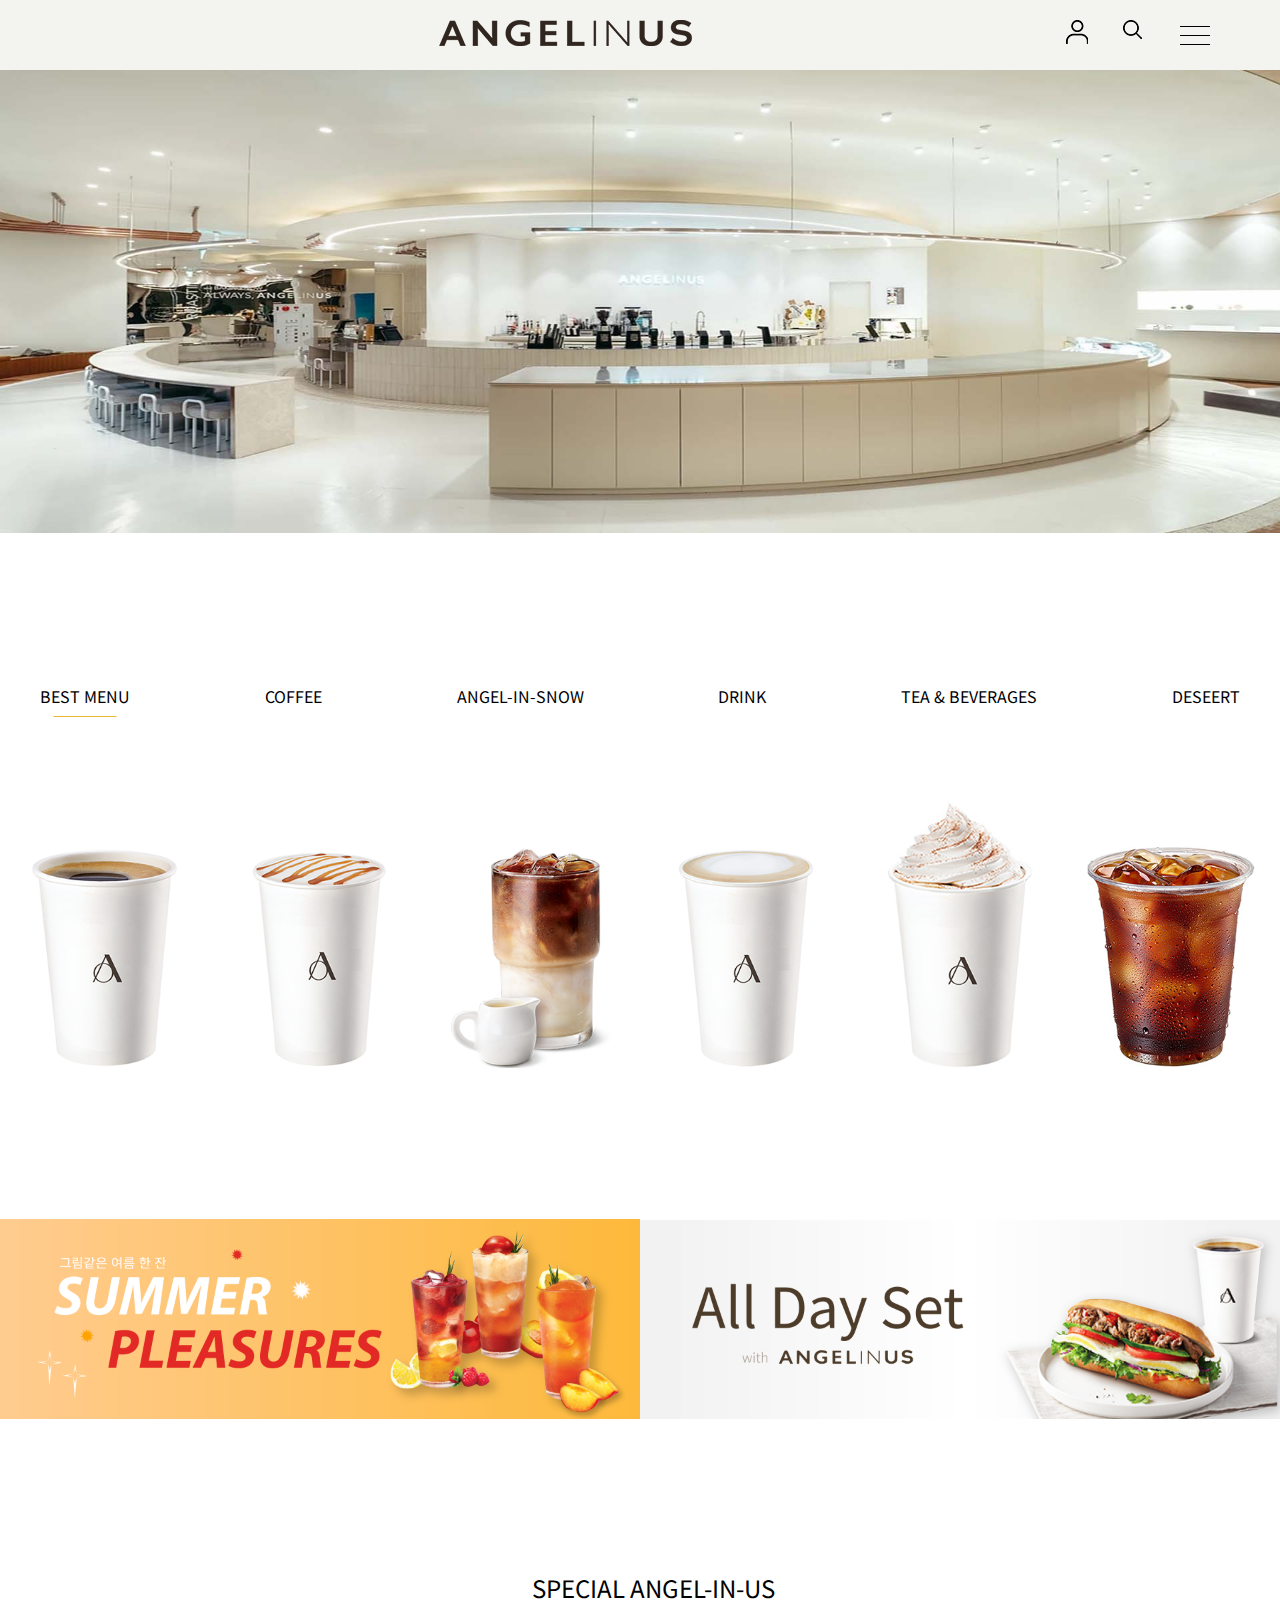
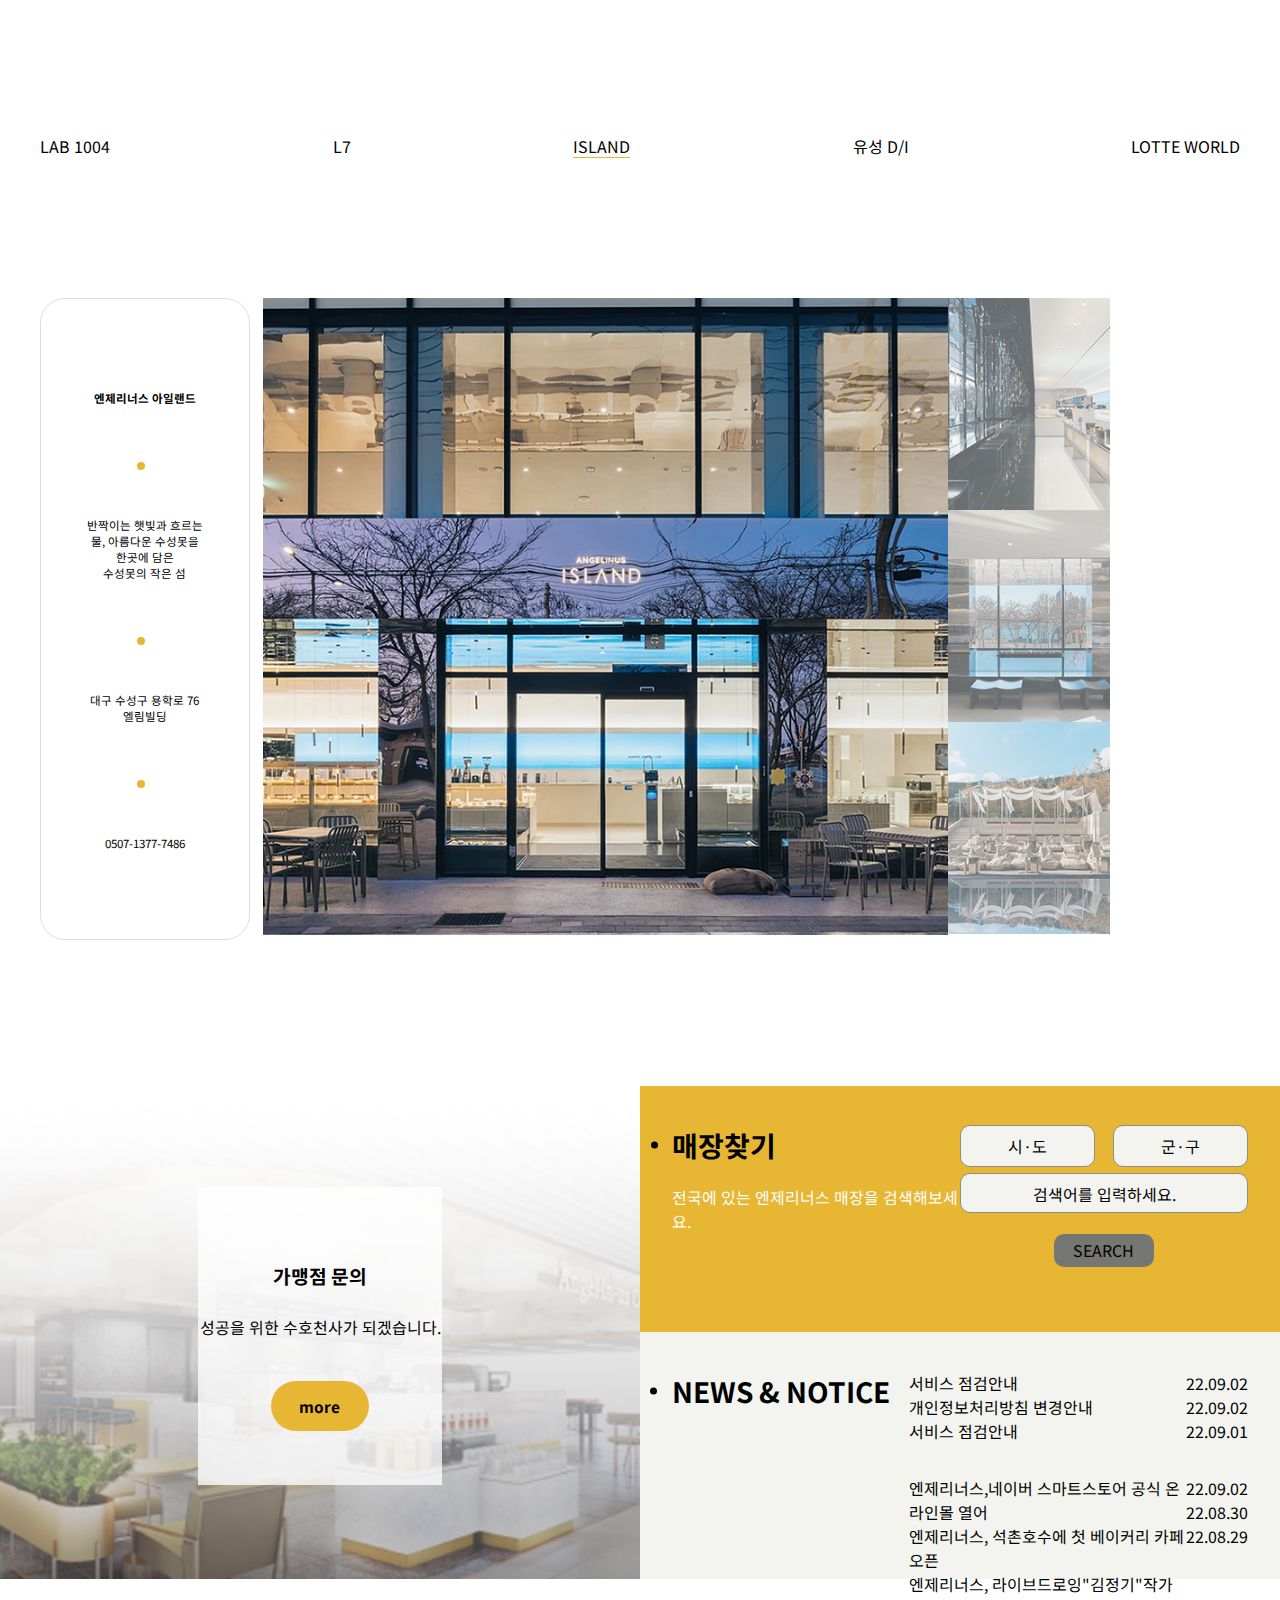
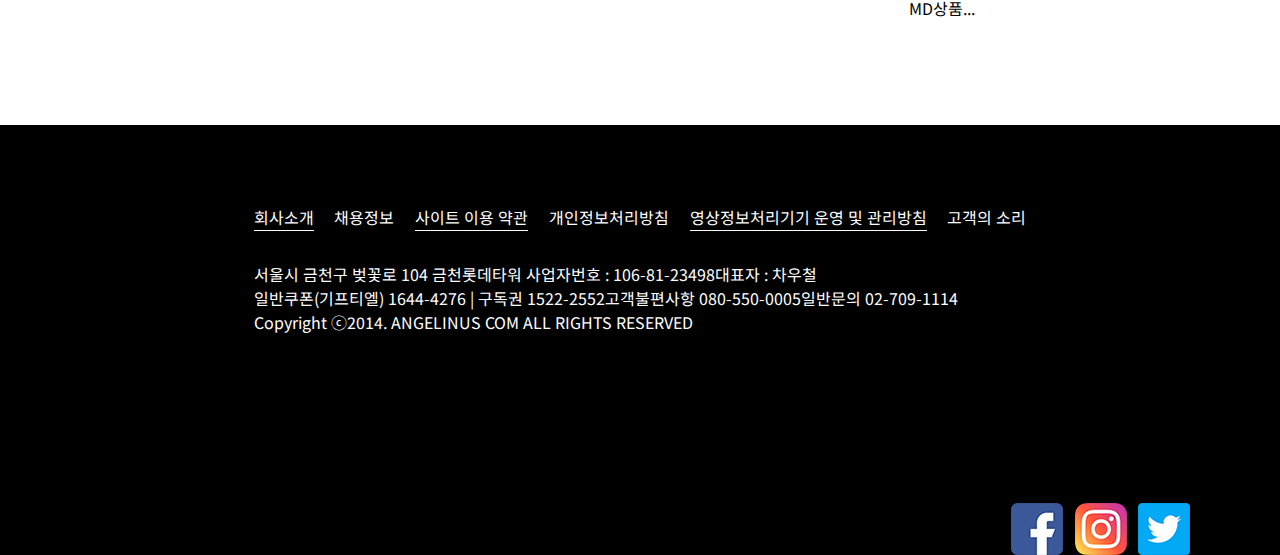
==== index3.html @ bb63b917 "Add files via upload" ====
<!DOCTYPE html>
<html lang="en">
<head>
    <meta charset="UTF-8">
    <meta http-equiv="X-UA-Compatible" content="IE=edge">
    <meta name="viewport" content="width=device-width, initial-scale=1.0">
    <title>Document</title>

    <link rel="stylesheet" href="css/all.css">
    <link rel="stylesheet" href="https://cdnjs.cloudflare.com/ajax/libs/font-awesome/6.1.2/css/all.min.css">
    <link rel="stylesheet" href="https://cdn.jsdelivr.net/npm/swiper@8/swiper-bundle.min.css"/>
    <link rel="stylesheet" href="css/index3.css">

    <script src="js/jquery-3.6.0.min.js"></script>
    <script src="https://cdn.jsdelivr.net/npm/swiper@8/swiper-bundle.min.js"></script>
    <script src="js/index3.js"></script>
</head>
<body>
    <div class="wrap">
        <div class="header">
            <div class="head swiper">
                <div class="swiper-wrapper">
                    <div class="header-item swiper-slide">
                        <img src="images/메인배너1.jpg" alt="banner">
                    </div>
                    <div class="header-item swiper-slide">
                        <img src="images/메인배너2.jpg" alt="banner">
                    </div>
                </div>
                <div class="banner-box box1">
                    <a href="#">Hong-Dae <p>L7</p></a>
                    <a href="#">따뜻한 커피 한잔과 함께 <p>든든한 식사까지</p> <p>드실수 있는 엔제리너스</p> <p>ANGELINUS DINNING CAFE</p></a>
                </div>
                <div class="banner-box box2">
                    <div class="box-wrap">
                        <a href="#">LOTTE WORLD<p>MALL</p></a>
                        <a href="#">일상 속 편안함과 새로움,<p>특별함이 공존하는 공간</p> <p>따뜻한 커피 한 잔과 갓 구운</p> <p>빵이 함께하는 이 곳</p></a>
                    </div>
                </div>
            </div>
            <div class="header-list">
                <div class="list-wrap">
                    <div class="etc">
                        <ul>
                            <li><img src="images/logo.png" alt="logo"></li>
                            <li><img src="images/icon-person.png" alt="icon"></li>
                            <li><img src="images/돋보기.png" alt="icon"></li>
                        </ul>
                        <div class="hamburger">
                            <div class="line"></div>
                            <div class="line"></div>
                            <div class="line"></div>
                        </div>
                        <!-- <img src="images/logo.png" alt="logo">
                        <a href="#"><img src="images/icon-person.png" alt="icon"></a>
                        <a href="#"><img src="images/돋보기.png" alt="icon"></a>
                        <a href="#">
                            <div class="hamburger">
                                <div class="line"></div>
                                <div class="line"></div>
                                <div class="line"></div>
                            </div>
                        </a> -->
                    </div>
                </div>
                <div class="side-nav">
                    <div class="close">
                        <img src="images/close.png" alt="close">
                    </div>
                    <div class="nav-wrap">
                        <div class="logo">
                            <img src="images/small logo.png" alt="smalllogo">
                        </div>
                        <ul>
                            <li><a href="#">LOTTE EATZ</a></li>
                            <li><a href="#">EVENT</a></li>
                            <li><a href="#">ABOUT US</a></li>
                            <li><a href="#">OUR COFFEE</a></li>
                            <li><a href="#">STORE</a></li>
                        </ul>
                    </div>
                </div>
            </div>
        </div>
        <div class="content">
            <div class="menu">
                <div class="menu-list">
                    <ul>
                        <li>BEST MENU</li>
                        <li>COFFEE</li>
                        <li>ANGEL-IN-SNOW</li>
                        <li>DRINK</li>
                        <li>TEA &amp; BEVERAGES</li>
                        <li>DESEERT</li>
                    </ul>
                </div>
                <div class="menu-pic">
                    <div class="pic swiper">
                        <div class="swiper-wrapper">
                            <div class="pic-item swiper-silde">
                                <img src="images/베스트메뉴1.png" alt="best">
                            </div>
                            <div class="pic-item swiper-silde">
                                <img src="images/베스트메뉴2.png" alt="best">
                            </div>
                            <div class="pic-item swiper-silde">
                                <img src="images/베스트메뉴3.png" alt="best">
                            </div>
                            <div class="pic-item swiper-silde">
                                <img src="images/베스트메뉴4.png" alt="best">
                            </div>
                            <div class="pic-item swiper-silde">
                                <img src="images/베스트메뉴5.png" alt="best">
                            </div>
                        </div>
                    </div>
                    <div class="pic swiper">
                        <div class="swiper-wrapper">
                            <div class="pic-item swiper-silde">
                                <img src="images/커피1.png" alt="best">
                                <ul>
                                    <li>피치클라우드플럼돔</li>
                                    <li>피치클라우드플럼돔</li>
                                    <li>피치클라우드플럼돔</li>
                                    <li>피치클라우드플럼돔</li>
                                    <li>피치클라우드플럼돔</li>
                                </ul>
                            </div>
                            <div class="pic-item swiper-silde">
                                <img src="images/커피2.png" alt="best">
                            </div>
                            <div class="pic-item swiper-silde">
                                <img src="images/커피3.png" alt="best">
                            </div>
                            <div class="pic-item swiper-silde">
                                <img src="images/커피4.png" alt="best">
                            </div>
                            <div class="pic-item swiper-silde">
                                <img src="images/커피5.png" alt="best">
                            </div>
                            <div class="pic-item swiper-silde">
                                <img src="images/커피6.png" alt="best">
                            </div>
                        </div>
                    </div>
                </div>
            </div>
            <div class="event">
                <div class="left">
                    <img src="images/banner1.png" alt="eventbanner">
                </div>
                <div class="right">
                    <img src="images/banner2.png" alt="eventbanner">
                </div>
            </div>
            <div class="special">
                <div class="special-wrap">
                    <div class="title">
                        <span>SPECIAL ANGEL-IN-US</span>
                        <ul>
                            <li>LAB 1004</li>
                            <li>L7</li>
                            <li>ISLAND</li>
                            <li>유성 D/I</li>
                            <li>LOTTE WORLD</li>
                        </ul>
                    </div>
                    <div class="box">
                        <div class="lab1004">
                            <div class="txt_box">
                                <ul>
                                    <li>엔제리너스 LAB1004</li>
                                    <li>
                                        세상에서 하나뿐인<p></p>
                                        나만의 로스팅 가능<p></p>
                                        LAB1004 커피연구소<p></p>
                                        ALWAYS ROSTERY CAFE
                                    </li>
                                    <li>
                                        서울 금천구 벚꽃로 104 <p></p>
                                        금천롯데타워
                                    </li>
                                    <li>02-809-4043</li>
                                </ul>
                            </div>
                            <ul>
                                <li><img src="images/lab1004(1).png" alt="lab1004"></li>
                            </ul>
                            <ul>
                                <li><img src="images/lab1004(2).png" alt="lab1004"></li>
                                <li><img src="images/lab1004(3).png" alt="lab1004"></li>
                                <li><img src="images/lab1004(4).png" alt="lab1004"></li>
                            </ul>
                        </div>
                        <div class="l7">
                            <div class="txt_box">
                                <ul>
                                    <li>엔제리너스 L7</li>
                                    <li>
                                        따뜻한 커피 한잔과 함께<p></p>
                                        든든한 식사까지<p></p>
                                        드실수 있는 엔제리너스<p></p>
                                        ANGELINUS DINING CAFE
                                    </li>
                                    <li>
                                        서울 마포구 양화로 141 1
                                    </li>
                                    <li>02-326-0793</li>
                                </ul>
                            </div>
                            <ul>
                                <li><img src="images/L7(1).png" alt="lab1004"></li>
                            </ul>
                            <ul>
                                <li><img src="images/l7(2).png" alt="lab1004"></li>
                                <li><img src="images/l7(3).png" alt="lab1004"></li>
                                <li><img src="images/l7(4).png" alt="lab1004"></li>
                            </ul>
                        </div>
                        <div class="island">
                            <div class="txt_box">
                                <ul>
                                    <li>엔제리너스 아일랜드</li>
                                    <li>
                                        반짝이는 햇빛과 흐르는 <p></p>
                                        물, 아름다운 수성못을<p></p>
                                        한곳에 담은<p></p>
                                        수성못의 작은 섬
                                    </li>
                                    <li>
                                        대구 수성구 용학로 76 <p></p>
                                        엘림빌딩
                                    </li>
                                    <li>0507-1377-7486</li>
                                </ul>
                            </div>
                            <ul>
                                <li><img src="images/island(1).png" alt="island"></li>
                            </ul>
                            <ul>
                                <li><img src="images/island(2).png" alt="island"></li>
                                <li><img src="images/island(3).png" alt="island"></li>
                                <li><img src="images/island(4).png" alt="island"></li>
                            </ul>
                        </div>
                        <div class="di">
                            <div class="txt_box">
                                <ul>
                                    <li>엔제리너스 유성 D/I</li>
                                    <li>
                                        도심 속 자연 정원과 베이커리<p></p>
                                        특화 컨셉의 새로운<p></p>
                                        어라운드네이처<p></p>
                                        시그니처 매장
                                    </li>
                                    <li>
                                        대전 유성구 한밭대로<p></p>
                                        492번길 15
                                    </li>
                                    <li>042-824-4038</li>
                                </ul>
                            </div>
                            <ul>
                                <li><img src="images/di(1).png" alt="di"></li>
                            </ul>
                            <ul>
                                <li><img src="images/di(2).png" alt="di"></li>
                                <li><img src="images/di(3).png" alt="di"></li>
                                <li><img src="images/di(4).png" alt="di"></li>
                            </ul>
                        </div>
                        <div class="lw">
                            <div class="txt_box">
                                <ul>
                                    <li>엔제리너스 롯데월드</li>
                                    <li>
                                        일상 속 편안함과 새로움, <p></p>
                                        특별함이 공존하는 공간<p></p>
                                        따뜻한 커피 한 잔과 갓 구운<p></p>
                                        빵이 함께하는 이 곳
                                    </li>
                                    <li>
                                        서울 송파구 올림픽로 300 <p></p>
                                        롯데월드몰
                                    </li>
                                    <li>02-3213-4765</li>
                                </ul>
                            </div>
                            <ul>
                                <li><img src="images/lotteworld(1).png" alt="lw"></li>
                            </ul>
                            <ul>
                                <li><img src="images/lotteworld(2).png" alt="lw"></li>
                                <li><img src="images/lotteworld(3).png" alt="lw"></li>
                                <li><img src="images/lotteworld(4).png" alt="lw"></li>
                            </ul>
                        </div>
                    </div>
                </div>
            </div>
            <div class="banner">
                <div class="banner-wrap left">
                    <div class="left-wrap">
                        <ul>
                            <li>가맹점 문의</li>
                            <li>성공을 위한 수호천사가 되겠습니다.</li>
                        </ul>
                        <div class="more">more</div>
                    </div>
                </div>
                <div class="banner-wrap right">
                    <div class="top">
                        <div class="top-wrap">
                            <div class="title">
                                <span>매장찾기</span>
                                <p>전국에 있는 엔제리너스 매장을 검색해보세요.</p>
                            </div>
                            <div class="searchbox">
                                <div class="search1">
                                    <div class="search1-1">시·도</div>
                                    <div class="search1-1">군·구</div>
                                </div>
                                <div class="search2">검색어를 입력하세요.</div>
                                <div class="search3">SEARCH</div>
                            </div>
                        </div>
                    </div>
                    <div class="bottom">
                        <div class="bottom-wrap">
                            <div class="title">
                                <span>NEWS &amp; NOTICE</span>
                            </div>
                            <div class="txt">
                                <div class="txt-area txt1">
                                    <ul>
                                        <li>서비스 점검안내</li>
                                        <li>개인정보처리방침 변경안내</li>
                                        <li>서비스 점검안내</li>
                                    </ul>
                                    <ul>
                                        <li>22.09.02</li>
                                        <li>22.09.02</li>
                                        <li>22.09.01</li>
                                    </ul>
                                </div>
                                <div class="txt-area txt2">
                                    <ul>
                                        <li>엔제리너스,네이버 스마트스토어 공식 온라인몰 열어</li>
                                        <li>엔제리너스, 석촌호수에 첫 베이커리 카페 오픈</li>
                                        <li>엔제리너스, 라이브드로잉"김정기"작가MD상품...</li>
                                    </ul>
                                    <ul>
                                        <li>22.09.02</li>
                                        <li>22.08.30</li>
                                        <li>22.08.29</li>
                                    </ul>
                                </div>
                            </div>
                        </div>
                    </div>
                </div>
            </div>
        </div>
        <div class="footer">
            <div class="footer-wrap">
                <ul>
                    <li>회사소개</li>
                    <li>채용정보</li>
                    <li>사이트 이용 약관</li>
                    <li>개인정보처리방침</li>
                    <li>영상정보처리기기 운영 및 관리방침</li>
                    <li>고객의 소리</li>
                </ul>
                <ul>
                    <li>서울시 금천구 벚꽃로 104 금천롯데타워 사업자번호 : 106-81-23498</li>
                    <li>대표자 : 차우철</li>
                </ul>
                <ul>
                    <li>일반쿠폰(기프티엘) 1644-4276 | 구독권 1522-2552</li>
                    <li>고객불편사항 080-550-0005</li>
                    <li>일반문의 02-709-1114</li>
                </ul>
                <ul>
                    <li>Copyright ⓒ2014. ANGELINUS COM ALL RIGHTS RESERVED</li>
                </ul>
            </div>
            <div class="icon">
                <img src="images/facebook.png" alt="icon">
                <img src="images/instagram.png" alt="icon">
                <img src="images/twitter.png" alt="icon">
            </div>
        </div>
    </div>
</body>
</html>
---- css/index3.css ----
@charset "utf-8";
@import url('https://fonts.googleapis.com/css2?family=Noto+Sans+KR:wght@100;300;400;700;900&display=swap');
*{margin: 0; padding: 0;}
ul{list-style: none;}
a{text-decoration: none; color: #000;}
body{font-family: 'Noto Sans KR', sans-serif;}
html, body{width: 100%; height: 100%;}

.wrap{
    width: 100%;
    height: 100%;
}

.header{
    width: 100%;
}
.header .swiper{
    width: 100%;
}
.header .swiper .swiper-wrapper{
    max-width: 1920px;
    /* overflow: hidden; */
}
.header .swiper .swiper-wrapper img{
    width: 100%;
}
.header .banner-box{
    position: absolute;
    top: 32%;
    /* left: 10%; */
    width: 16.5%;
    height: 40%;
    /* width: 320px; */
    /* height: 328px; */
    background-color: rgba(255, 255, 255, 0.56);
    display: none;
    z-index: 1;
}
.header .box1{
    left: 10%;
}
.header .box2{
    right: 10%;
}
.header .banner-box a:nth-child(1){
    display: inline-block;
    font-weight: bold;
    font-size: 23px;
    margin-top: 32px;
    margin-left: 45px;
}
.header .banner-box a:nth-child(2){
    display: inline-block;
    margin-top: 64px;
    margin-left: 45px;
    color: #626262;
    font-size: 13px;
    line-height: 23px;
    font-weight: bold;
    letter-spacing: 0.5px;
}
/* 스와이퍼 끝 */
/* 스와이퍼 끝 */
/* 스와이퍼 끝 */
.header .header-list{
    width: 100%;
    background-color: #f3f4ef;
    position: fixed;
    top: 0;
    z-index: 99;
}
.header .header-list .list-wrap{
    max-width: 1200px;
    height: 70px;
    margin: 0 auto;
    padding: 0 2%;
}
.header .header-list .etc{
    display: flex;
    height: 100%;
    align-items: center;
    /* justify-content: space-between; */
}
.header .header-list .etc ul{
    display: flex;
    flex-basis: 95%;
    justify-content: end;
}
.header .header-list .etc ul li:nth-child(1){
    flex-basis: 55%;
}
.header .header-list .etc ul li:not(:nth-child(1)){
    flex-basis: 5%;
}
.header .header-list .etc .line{
    width: 30px;
    height: 1px;
    background-color: #000;
}
.header .header-list .etc .line:nth-child(2){
    margin: 8px 0;
}
.header .header-list .etc .hamburger{
    flex-basis: 3%;
    cursor: pointer;
}
.header .header-list .side-nav{
    /* width: 393px; */
    /* height: 800px; */
    width: 22%;
    height: 100%;
    background-color: #f3f4ef;
    position: fixed;
    right: -100%;
    transition: 0.3s;
    z-index: 99;
    top: 0;
}
.header .header-list .side-nav.on{
    right: 0;
    transition: 0.3s;
}
.header .header-list .side-nav .close{
    cursor: pointer;
    padding: 5% 2% 0;
}
.header .header-list .side-nav .nav-wrap{
    width: 77%;
    margin: 0 auto;
    padding-top: 51px;
}
.header .header-list .side-nav .logo{
    text-align: center;
}
.header .header-list .side-nav ul{
    padding-top: 100px;
    font-weight: bold;
}
.header .header-list .side-nav ul li:not(:nth-child(5)){
    padding-bottom: 81px;
}
/* 헤더리스트 끝 */
/* 헤더리스트 끝 */
/* 헤더리스트 끝 */

.content{
    width: 100%;
}
.content .menu{
    width: 100%;
    padding: 146px 0;
}
.content .menu .menu-list{
    max-width: 1200px;
    margin: 0 auto;
    padding: 0 2%;
}
.content .menu ul{
    display: flex;
    justify-content: space-between;
}
.content .menu ul li{
    position: relative;
    cursor: pointer;
}
.content .menu ul li img{
    width: 100%;
}
.content .menu ul li.on::after{
    width: 70%;
}
.content .menu ul li::after{
    content: "";
    width: 0%;
    height: 1px;
    background-color: #e7b633;
    position: absolute;
    bottom: -9px;
    left: 50%;
    transform: translateX(-50%);
    transition: 0.5s;
}
.content .menu-pic{
    width: 100%;
    display: flex;
    overflow: hidden;
}
.content .pic{
    width: 100%;
    /* padding-bottom: 30px; */
    padding-top: 70px;
}
.content .pic:nth-child(1){
    display: none;
}
.content .pic:not(:nth-child(1)){
    /* display: none; */
}
.content .pic .swiper-wrapper{
    max-width: 1650px;
    margin: 0 auto;
    overflow: hidden;
}
.content .pic .swiper-wrapper .pic-item{
    width: 20%;
    position: relative;
}
.content .pic .swiper-wrapper .pic-item:hover ul{
    display: block;
}
.content .pic .swiper-wrapper .pic-item ul{
    position: absolute;
    /* top: 50%; */
    left: 50%;
    bottom: -10%;
    transform: translateX(-50%);
    /* display: block; */
    display: none;
}
/* .content .pic .swiper-wrapper .pic-item, */
.content .pic .swiper-wrapper .pic-item img{
    width: 100%;
}
/* 메뉴부분 수정해야함 */
/* 메뉴부분 수정해야함 */
/* 메뉴부분 수정해야함 */

.content .event{
    width: 100%;
    display: flex;
}
.content .event > div{
    flex-basis: 50%;
}
.content .event > div img{
    width: 100%;
}
/* 이벤트 배너 끝 */
/* 이벤트 배너 끝 */
/* 이벤트 배너 끝 */

.content .special{
    width: 100%;
    padding: 146px 0;
}
.content .special .special-wrap{
    max-width: 1200px;
    margin: 0 auto;
}
.content .special .title span{
    /* padding-left: 475px; */
    padding-left: 41%;
    margin: 0 auto;
    font-size: 24px;
}
.content .special .title ul{
    display: flex;
    /* width: 1200px; */
    justify-content: space-between;
    margin-top: 129px;
    margin-bottom: 140px;
}
.content .special .title ul li{
    position: relative;
    cursor: pointer;
    /* font-size: 1vw; */
}
.content .special .title ul li::after{
    content: "";
    position: absolute;
    width: 0%;
    height: 1px;
    background-color: #e7b633;
    bottom: 0;
    left: 0;
    transition: 0.3s;
}
.content .special .title ul li.on::after{
    width: 100%;
    transition: 0.3s;
}
.content .special .box{
    display: flex;
    width: 100%;
    overflow: hidden;
}
.content .special .box ul{
    width: 100%;
}
.content .special .box .lab1004,
.content .special .box .l7,
.content .special .box .island,
.content .special .box .di,
.content .special .box .lw{
    display: flex;
    max-width: 1200px;
    display: none;
}
.content .special .box .lab1004.on,
.content .special .box .l7.on,
.content .special .box .island.on,
.content .special .box .di.on,
.content .special .box .lw.on{
    display: block;
    display: flex;
}

.content .special .lab1004 ul:nth-child(2),
.content .special .l7 ul:nth-child(2),
.content .special .island ul:nth-child(2),
.content .special .di ul:nth-child(2),
.content .special .lw ul:nth-child(2){
    /* max-width: 759px; */
    flex-basis: 65.4%;
    /* height: 702.63px; */
    overflow: hidden;
}

.content .special .lab1004 ul:nth-child(3),
.content .special .l7 ul:nth-child(3),
.content .special .island ul:nth-child(3),
.content .special .di ul:nth-child(3),
.content .special .lw ul:nth-child(3){
    /* width: 180px; */
    flex-basis: 15.5%;
    opacity: 0.6;
    cursor: pointer;
    font-size: 0;
}
.content .special .lab1004 ul li img,
.content .special .l7 ul li img,
.content .special .island ul li img,
.content .special .di ul li img,
.content .special .lw ul li img{
    width: 100%;
}
.content .special .lab1004 ul:nth-child(3) li,
.content .special .l7 ul:nth-child(3) li,
.content .special .island ul:nth-child(3) li,
.content .special .di ul:nth-child(3) li,
.content .special .lw ul:nth-child(3) li{
    opacity: 0.;
}
.content .special .lab1004 ul:nth-child(3) li.on,
.content .special .l7 ul:nth-child(3) li.on,
.content .special .island ul:nth-child(3) li.on,
.content .special .di ul:nth-child(3) li.on,
.content .special .lw ul:nth-child(3) li.on{
    opacity: 1;
}

.content .special .txt_box{
    text-align: center;
    /* width: 250px; */
    flex-basis: 20%;
    /* height: 614px; */
    border: 1px solid #ddd;
    border-radius: 25px;
    padding-top: 91px;
    margin-right: 13px;
    box-sizing: border-box;
    font-size: 0.9vw;
}
.content .special .txt_box ul li:nth-child(1){
    font-weight: bold;
}
.content .special .txt_box ul li:nth-child(2),
.content .special .txt_box ul li:nth-child(3),
.content .special .txt_box ul li:nth-child(4){
    /* margin: 111px 0; */
    margin-top: 111px;
    position: relative;
}
.content .special .txt_box ul li:nth-child(2)::after,
.content .special .txt_box ul li:nth-child(3)::after,
.content .special .txt_box ul li:nth-child(4)::after{
    content: "";
    position: absolute;
    width: 8px;
    height: 8px;
    background-color: #e7b633;
    border-radius: 5px;
    top: -55px;
    right: 50%;
    /* transform: translateX(-50%); */
}
/* 컨텐츠 스페셜 끝 */
/* 컨텐츠 스페셜 끝 */
/* 컨텐츠 스페셜 끝 */

.content .banner{
    width: 100%;
    display: flex;
}
.content .banner .left{
    flex-basis: 50%;
    height: 493px;
    background: url(../images/가맹점.png) no-repeat;
    background-size: cover;
    background-position: center;
}
.content .banner .left .left-wrap{
    width: 38%;
    height: 298px;
    margin: 101px auto 0;
    background-color: rgba(255, 255, 255, 0.76);
    text-align: center;
}
.content .banner .left ul{
    margin-bottom: 42px;
    padding-top: 75px;
}
.content .banner .left ul li:nth-child(1){
    /* font-size: 28px; */
    font-size: 1.5vw;
    font-weight: bold;
    margin-bottom: 25px;
}
.content .banner .left .more{
    width: 40%;
    /* height: 51px; */
    background-color: #e7b633;
    border-radius: 30px;
    margin: 0 auto;
    line-height: 50px;
    font-weight: bold;
    /* font-size: 21px; */
    font-size: 1.2vw;
    text-align: center;
}
.content .banner .right{
    flex-basis: 50%;
}
.content .banner .right .top,
.content .banner .right .bottom{
    width: 100%;
    height: 246.5px;
    background-color: #e7b633;
    padding-top: 39px;
    box-sizing: border-box;
}
.content .banner .right .bottom{
    background-color: #f3f4ef;
}
.content .banner .right .top .top-wrap,
.content .banner .right .bottom .bottom-wrap{
    width: 90%;
    margin: 0 auto;
    display: flex;
    /* justify-content: space-between; */
}
.content .banner .right .top .top-wrap .title,
.content .banner .right .bottom .bottom-wrap .title{
    flex-basis: 50%;
}
.content .banner .title span{
    font-size: 28px;
    font-weight: bold;
    position: relative;
}
.content .banner .title span::after{
    content: "";
    position: absolute;
    width: 7px; height: 7px;
    background-color: #000;
    border-radius: 5px;
    left: -20%;
    top: 50%;
    transform: translateY(-50%);
}
.content .banner .bottom .title span::after{
    left: -10%;
}
.content .banner .top .top-wrap .title p{
    color: #fff;
    margin-top: 20px;
}
.content .banner .top .searchbox{
    flex-basis: 50%;
}
.content .banner .top .searchbox .search1{
    display: flex;
    justify-content: space-between;
}
.content .banner .top .searchbox .search1 .search1-1{
    flex-basis: 47%;
    text-align: center;
    background-color: #f3f4ef;
    border-radius: 10px;
    line-height: 40px;
    border: 1px solid #8d8e8b;
    box-sizing: border-box;
}
.content .banner .top .searchbox .search2{
    /* width: 460px; */
    height: 40px;
    text-align: center;
    background-color: #f3f4ef;
    border-radius: 10px;
    line-height: 40px;
    border: 1px solid #8d8e8b;
    box-sizing: border-box;
    margin-top: 6px;
}
.content .banner .top .searchbox .search3{
    /* width: 173px; */
    width: 35%;
    /* height: 33px; */
    margin: 0 auto;
    margin-top: 21px;
    text-align: center;
    background-color: #767773;
    border-radius: 10px;
    line-height: 33px;
}
.content .banner .bottom .txt .txt-area{
    /* width: 460px; */
    display: flex;
    justify-content: space-between;
    flex-basis: 47%;
}
.content .banner .bottom .txt .txt1{
    margin-bottom: 33px;
}
.content .banner .bottom .txt ul li{
    position: relative;
    /* white-space: nowrap;
    overflow: hidden;
    text-overflow: ellipsis; */
}
/* .content .banner .bottom .txt ul:nth-child(1) li::after{
    position: absolute;
    content: "";
    width: 404px;
    height: 1px;
    background-color: #333333;
    left: 0;
    bottom: -3px;
} */
/* 컨텐츠 끝 */
/* 컨텐츠 끝 */
/* 컨텐츠 끝 */

.footer{
    margin-top: 146px;
    width: 100%;
    background-color: #000;
}
.footer .footer-wrap{
    max-width: 773px;
    margin: 0 auto;
    color: #fff;
    padding-top: 80px;
    padding-bottom: 169px;
}
.footer .footer-wrap ul{
    display: flex;
}
.footer .footer-wrap ul:nth-child(1){
    justify-content: space-between;
}
.footer .footer-wrap ul:nth-child(1){
    margin-bottom: 33px;
}
.footer .footer-wrap ul:nth-child(1) li:nth-child(odd){
    position: relative;
}
.footer .footer-wrap ul:nth-child(1) li:nth-child(odd)::after{
    content: "";
    position: absolute;
    width: 100%;
    height: 1px;
    background-color: #fff;
    bottom: -10%;
    left: 0;
}
.footer .icon{
    text-align: right;
    margin-right: 7%;
    /* width: 50px; */
    display: flex;
    justify-content: end;
    /* height: 50px */
}
.footer .icon img{
    cursor: pointer;
}
.footer .icon img:nth-child(2){
    margin: 0 1%;
}


@media screen and (min-width: 641px) and (max-width: 1200px) {
    /* .content .menu ul li{
        flex-basis: 25%;
    } */
    .content .special .title ul{
        padding: 0 2%;
    }
    .content .special .box .lab1004,
    .content .special .box .l7,
    .content .special .box .island,
    .content .special .box .di,
    .content .special .box .lw{
        flex-wrap: wrap;
        justify-content: center;
        /* flex-flow: row-reverse wrap; */
    }
    .content .special .lab1004 ul:nth-child(3),
    .content .special .l7 ul:nth-child(3),
    .content .special .island ul:nth-child(3),
    .content .special .di ul:nth-child(3),
    .content .special .lw ul:nth-child(3){
        /* flex-basis: 70%; */
        /* display: flex; */
        order: -1;
    }
    .content .special .lab1004 ul:nth-child(2),
    .content .special .l7 ul:nth-child(2),
    .content .special .island ul:nth-child(2),
    .content .special .di ul:nth-child(2),
    .content .special .lw ul:nth-child(2){
        order: -1;
    }
    .content .special .lab1004 ul:nth-child(3) li,
    .content .special .l7 ul:nth-child(3) li,
    .content .special .island ul:nth-child(3) li,
    .content .special .di ul:nth-child(3) li,
    .content .special .lw ul:nth-child(3) li{
        flex-basis: 30%;
    }
    .content .special .txt_box{
        flex-basis: 80%;
        padding: 3% 0;
        transition: 0.3s;
    }
    .content .special .txt_box ul{
        display: flex;
        justify-content: space-around;
        /* padding-top: 91px; */
        margin-right: 13px;
        align-items: center;
    }
    .content .special .txt_box ul li:nth-child(2),
    .content .special .txt_box ul li:nth-child(3),
    .content .special .txt_box ul li:nth-child(4){
        margin-top: 0;
    }
    .content .special .txt_box ul li::after{
        display: none;
    }
    /* .content .special .txt-box ul{
        display: flex;
    } */

    .content .banner{
        flex-wrap: wrap;
    }
    .content .banner .left,
    .content .banner .right{
        flex-basis: 100%;
    }
    .content .banner .bottom .txt ul li{
        white-space: nowrap;
        overflow: hidden;
        text-overflow: ellipsis;
    }

    .footer .footer-wrap{
        padding: 0 2%;
    }
    .footer .footer-wrap ul:nth-child(1){
        flex-wrap: wrap;
    }
    .footer .footer-wrap ul:nth-child(1) li{
        flex-basis: 40%;
    }
    .footer .footer-wrap ul:nth-child(1) li:nth-child(odd)::after{
        display: none;
    }
}
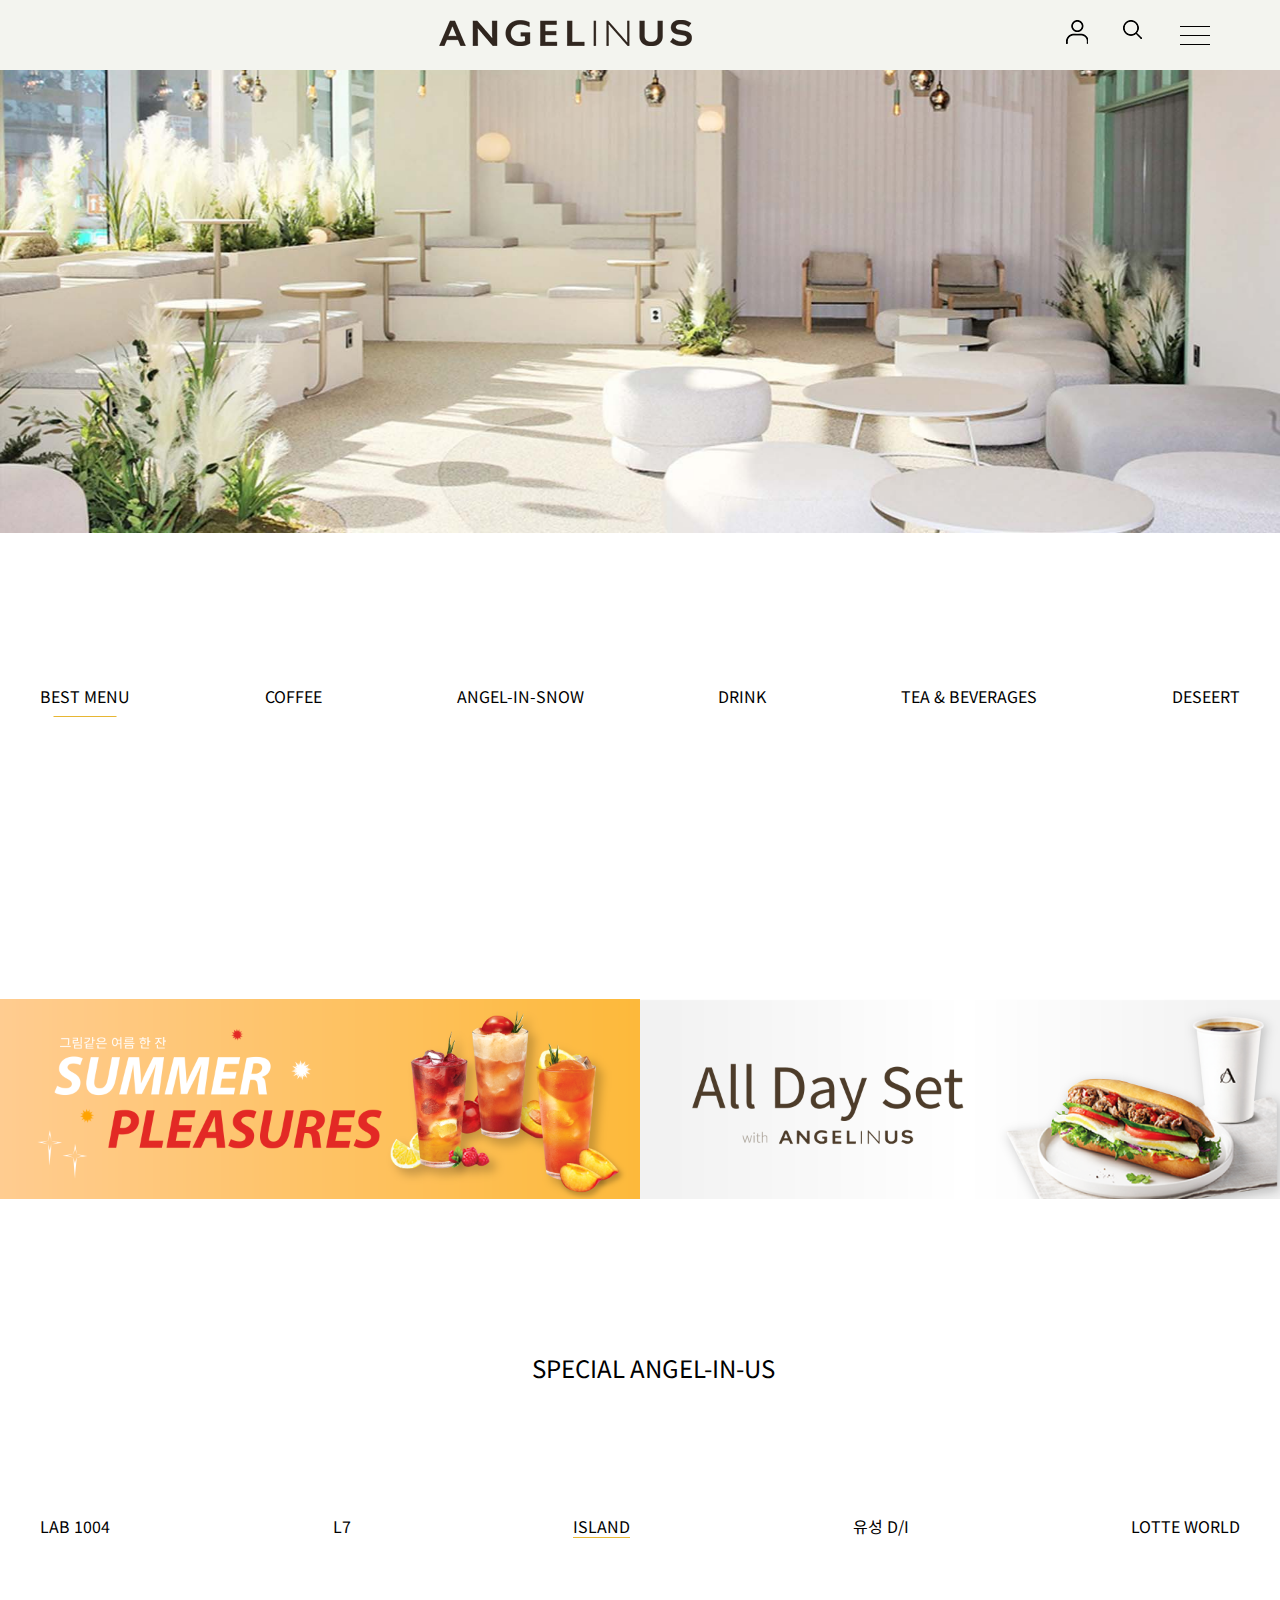
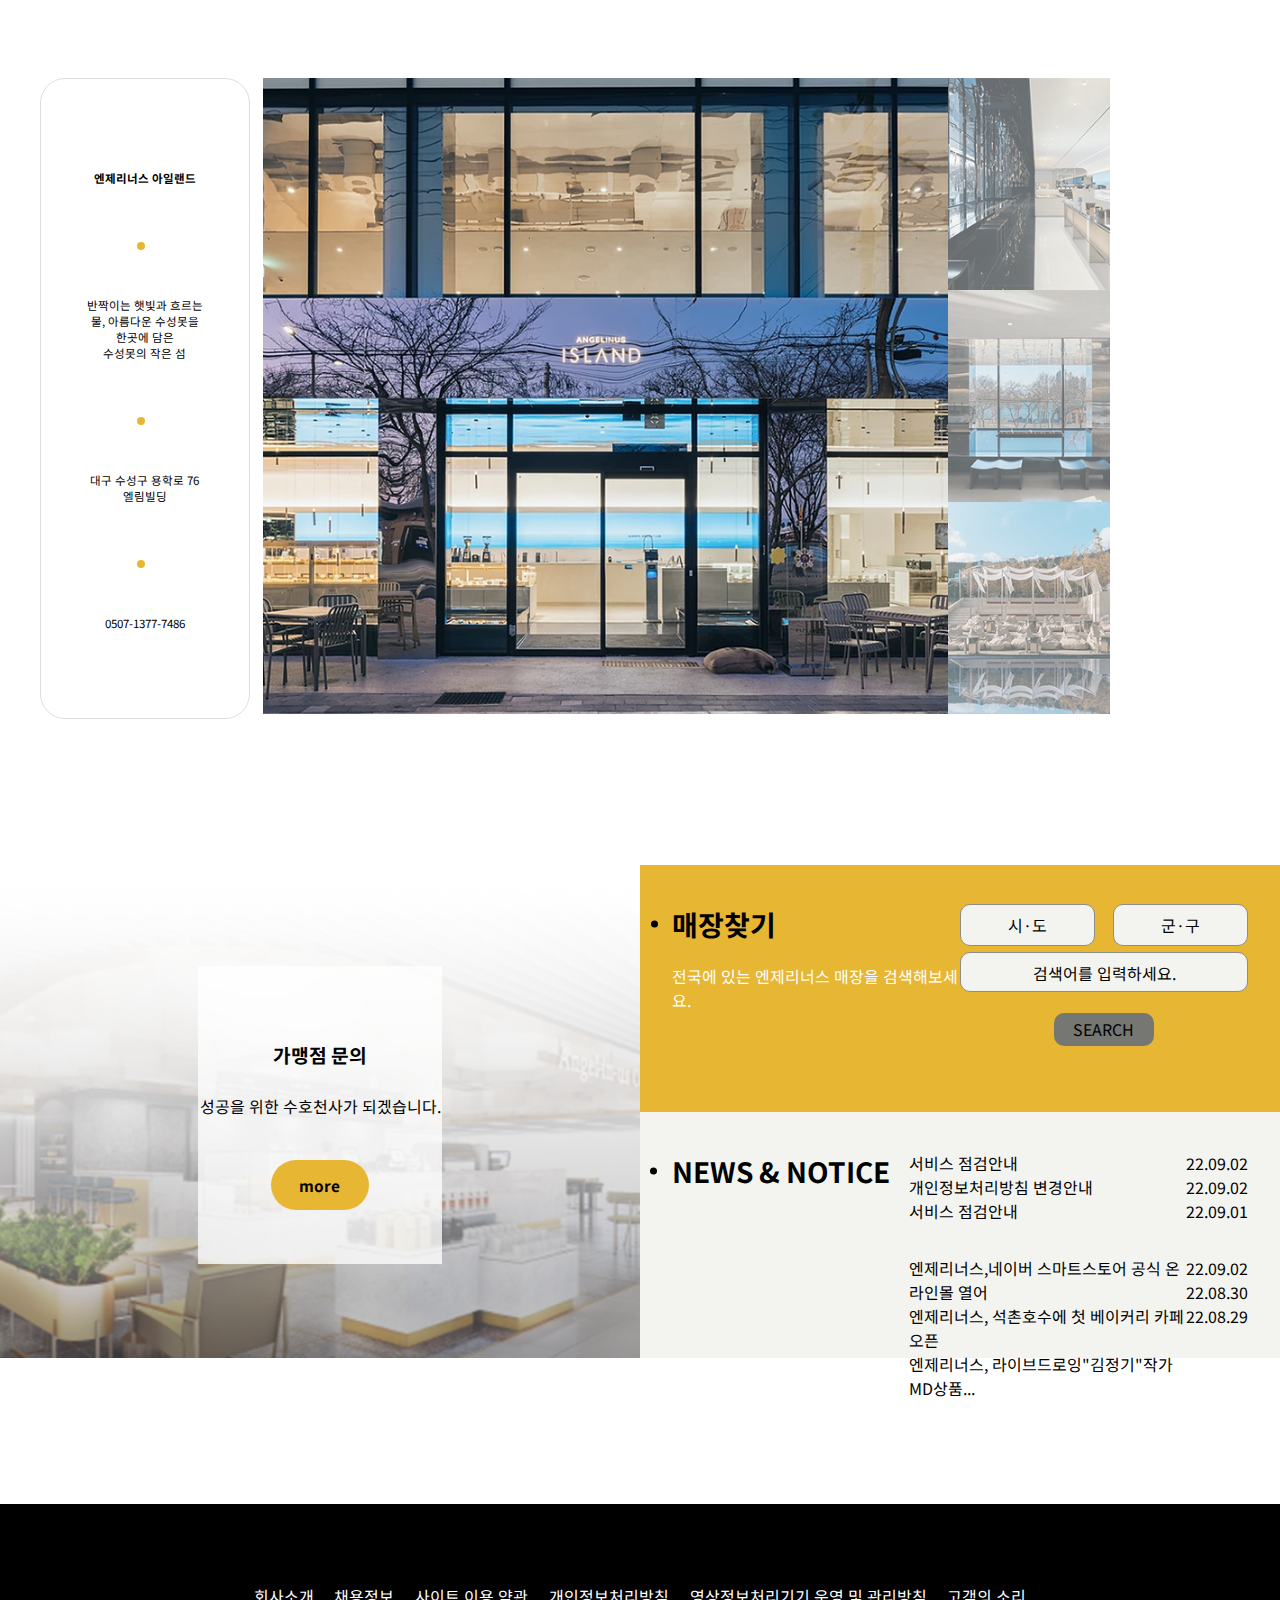
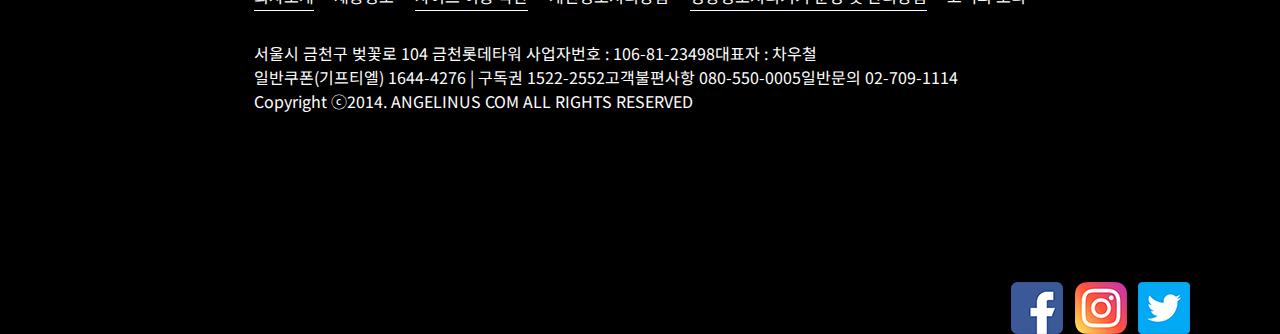
==== commit bb489c7c: "Add files via upload" ====
--- a/index3.html
+++ b/index3.html
@@ -51,16 +51,6 @@
                             <div class="line"></div>
                             <div class="line"></div>
                         </div>
-                        <!-- <img src="images/logo.png" alt="logo">
-                        <a href="#"><img src="images/icon-person.png" alt="icon"></a>
-                        <a href="#"><img src="images/돋보기.png" alt="icon"></a>
-                        <a href="#">
-                            <div class="hamburger">
-                                <div class="line"></div>
-                                <div class="line"></div>
-                                <div class="line"></div>
-                            </div>
-                        </a> -->
                     </div>
                 </div>
                 <div class="side-nav">
@@ -95,51 +85,360 @@
                     </ul>
                 </div>
                 <div class="menu-pic">
-                    <div class="pic swiper">
+                    <div class="swiper pic">
                         <div class="swiper-wrapper">
-                            <div class="pic-item swiper-silde">
+                            <div class="swiper-slide pic-item">
                                 <img src="images/베스트메뉴1.png" alt="best">
-                            </div>
-                            <div class="pic-item swiper-silde">
+                                <ul>
+                                    <li>복숭아 우롱티에</li>
+                                    <li>레몬과 자두, 로즈마리를</li>
+                                    <li>넣은 아이스티</li>
+                                    <li>플럼선셋핑크오션</li>
+                                </ul>
+                            </div>
+                            <div class="swiper-slide pic-item">
                                 <img src="images/베스트메뉴2.png" alt="best">
-                            </div>
-                            <div class="pic-item swiper-silde">
+                                <ul>
+                                    <li>유자 베이스에</li>
+                                    <li>크림슨펀치를 토핑해</li>
+                                    <li>달콤한 맛의</li>
+                                    <li>시트론베리스케치</li>
+                                </ul>
+                            </div>
+                            <div class="swiper-slide pic-item">
                                 <img src="images/베스트메뉴3.png" alt="best">
-                            </div>
-                            <div class="pic-item swiper-silde">
+                                <ul>
+                                    <li>듬뿍들어간 딸기 과육과</li>
+                                    <li>청량감 있는 탄산수의</li>
+                                    <li>청량달콤한</li>
+                                    <li>딸기스파클링에이드</li>
+                                </ul>
+                            </div>
+                            <div class="swiper-slide pic-item">
                                 <img src="images/베스트메뉴4.png" alt="best">
-                            </div>
-                            <div class="pic-item swiper-silde">
+                                <ul>
+                                    <li>자몽 특유의</li>
+                                    <li>쌉싸름한 맛과</li>
+                                    <li>향이 살아있는</li>
+                                    <li>레드자몽스파클링에이드</li>
+                                </ul>
+                            </div>
+                            <div class="swiper-slide pic-item">
                                 <img src="images/베스트메뉴5.png" alt="best">
-                            </div>
-                        </div>
-                    </div>
-                    <div class="pic swiper">
+                                <ul>
+                                    <li>자몽과 자두를</li>
+                                    <li>얼음과 함께 넣은</li>
+                                    <li>달콤새콤한</li>
+                                    <li>피치클라우드플럼돔</li>
+                                </ul>
+                            </div>
+                        </div>
+                    </div>
+                    <div class="swiper pic">
                         <div class="swiper-wrapper">
-                            <div class="pic-item swiper-silde">
+                            <div class="pic-item swiper-slide">
                                 <img src="images/커피1.png" alt="best">
                                 <ul>
-                                    <li>피치클라우드플럼돔</li>
-                                    <li>피치클라우드플럼돔</li>
-                                    <li>피치클라우드플럼돔</li>
-                                    <li>피치클라우드플럼돔</li>
-                                    <li>피치클라우드플럼돔</li>
-                                </ul>
-                            </div>
-                            <div class="pic-item swiper-silde">
+                                    <li>고소한 견과류와</li>
+                                    <li>은은한 베리</li>
+                                    <li>풍부한 바디감이</li>
+                                    <li>특징인 블렌딩 커피</li>
+                                </ul>
+                            </div>
+                            <div class="pic-item swiper-slide">
                                 <img src="images/커피2.png" alt="best">
-                            </div>
-                            <div class="pic-item swiper-silde">
+                                <ul>
+                                    <li>달콤한 카라멜과</li>
+                                    <li>우유 거품의</li>
+                                    <li>부드러운 맛이</li>
+                                    <li>에스프레소 커피</li>
+                                </ul>
+                            </div>
+                            <div class="pic-item swiper-slide">
                                 <img src="images/커피3.png" alt="best">
-                            </div>
-                            <div class="pic-item swiper-silde">
+                                <ul>
+                                    <li>달콤한 연유와</li>
+                                    <li>고소한 우유가</li>
+                                    <li>엔제린블렌딩과</li>
+                                    <li>조화로운 돌체라떼</li>
+                                </ul>
+                            </div>
+                            <div class="pic-item swiper-slide">
                                 <img src="images/커피4.png" alt="best">
-                            </div>
-                            <div class="pic-item swiper-silde">
+                                <ul>
+                                    <li>풍미가 진한</li>
+                                    <li>에스프레소와 우유에</li>
+                                    <li>달콤한 바닐라 시럽이</li>
+                                    <li>어우러진 커피</li>
+                                </ul>
+                            </div>
+                            <div class="pic-item swiper-slide">
                                 <img src="images/커피5.png" alt="best">
-                            </div>
-                            <div class="pic-item swiper-silde">
+                                <ul>
+                                    <li>초콜릿과 생크림의</li>
+                                    <li>감미로운 맛이</li>
+                                    <li>에스프레소와</li>
+                                    <li>어우러진 커피</li>
+                                </ul>
+                            </div>
+                            <div class="pic-item swiper-slide">
                                 <img src="images/커피6.png" alt="best">
+                                <ul>
+                                    <li>찬물로 오랜시간</li>
+                                    <li>우려내어 와인처럼</li>
+                                    <li>숙성시켜 마시는</li>
+                                    <li>차가운 콜드브루</li>
+                                </ul>
+                            </div>
+                        </div>
+                    </div>
+                    <div class="swiper pic">
+                        <div class="swiper-wrapper">
+                            <div class="pic-item swiper-slide">
+                                <img src="images/스노우1.png" alt="best">
+                                <ul>
+                                    <li>새콤 달콤한</li>
+                                    <li>진한 망고 과즙을</li>
+                                    <li>느낄 수 있는</li>
+                                    <li>엔제린 스노우</li>
+                                </ul>
+                            </div>
+                            <div class="pic-item swiper-slide">
+                                <img src="images/스노우2.png" alt="best">
+                                <ul>
+                                    <li>새콤달콤한</li>
+                                    <li> 요거트와 샤인머스캣의</li>
+                                    <li>달콤함이 조화로운</li>
+                                    <li>엔제린스노우</li>
+                                </ul>
+                            </div>
+                            <div class="pic-item swiper-slide">
+                                <img src="images/스노우3.png" alt="best">
+                                <ul>
+                                    <li>달콤한 초콜릿의</li>
+                                    <li>이색적인 민트향이</li>
+                                    <li>상큼톡톡한</li>
+                                    <li>엔제린스노우</li>
+                                </ul>
+                            </div>
+                            <div class="pic-item swiper-slide">
+                                <img src="images/스노우4.png" alt="best">
+                                <ul>
+                                    <li>달콤한 카라멜시럽과</li>
+                                    <li>로투스쿠키가 만나</li>
+                                    <li>조화를 이루는</li>
+                                    <li>아이스 블렌딩 음료</li>
+                                </ul>
+                            </div>
+                            <div class="pic-item swiper-slide">
+                                <img src="images/스노우5.png" alt="best">
+                                <ul>
+                                    <li>달콤한 초콜릿과</li>
+                                    <li>진한 초코칩을 입안에서</li>
+                                    <li>느낄 수 있는 아이스</li>
+                                    <li>커피 블렌딩 음료</li>
+                                </ul>
+                            </div>
+                        </div>
+                    </div>
+                    <div class="swiper pic">
+                        <div class="swiper-wrapper">
+                            <div class="pic-item swiper-slide">
+                                <img src="images/에이드1.png" alt="best">
+                                <ul>
+                                    <li>듬뿍들어간 딸기 과육과</li>
+                                    <li>청량감 있는 탄산수의</li>
+                                    <li>청량달콤한</li>
+                                    <li>딸기스파클링에이드</li>
+                                </ul>
+                            </div>
+                            <div class="pic-item swiper-slide">
+                                <img src="images/에이드2.png" alt="best">
+                                <ul>
+                                    <li>자몽 특유의</li>
+                                    <li>쌉싸름한 맛과</li>
+                                    <li>향이 살아있는</li>
+                                    <li>레드자몽스파클링에이드</li>
+                                </ul>
+                            </div>
+                            <div class="pic-item swiper-slide">
+                                <img src="images/에이드3.png" alt="best">
+                                <ul>
+                                    <li>샤인머스캣의 단 맛과</li>
+                                    <li>청량감있는 탄산수의</li>
+                                    <li>새콤달콤한</li>
+                                    <li>샤인머스캣스파클링에이드</li>
+                                </ul>
+                            </div>
+                            <div class="pic-item swiper-slide">
+                                <img src="images/에이드4.png" alt="best">
+                                <ul>
+                                    <li>경상북도 사과와 당근을</li>
+                                    <li>통째로 갈아만든</li>
+                                    <li>신선하고 새콤달콤한</li>
+                                    <li>리얼 생과일주스</li>
+                                </ul>
+                            </div>
+                            <div class="pic-item swiper-slide">
+                                <img src="images/에이드5.png" alt="best">
+                                <ul>
+                                    <li>경상북도 사과를</li>
+                                    <li>통째로 갈아만든</li>
+                                    <li>신선하고 새콤달콤한</li>
+                                    <li>리얼 생과일주스</li>
+                                </ul>
+                            </div>
+                            <div class="pic-item swiper-slide">
+                                <img src="images/에이드6.png" alt="best">
+                                <ul>
+                                    <li>경상북도 방울토마토를</li>
+                                    <li>통째로 갈아만든</li>
+                                    <li>신선하고 새콤달콤한</li>
+                                    <li>리얼 생과일주스</li>
+                                </ul>
+                            </div>
+                        </div>
+                    </div>
+                    <div class="swiper pic">
+                        <div class="swiper-wrapper">
+                            <div class="pic-item swiper-slide">
+                                <img src="images/티1.png" alt="best">
+                                <ul>
+                                    <li>천연 복숭아 오일을</li>
+                                    <li>블렌딩하여</li>
+                                    <li>달콤함이</li>
+                                    <li>가미된 우롱차</li>
+                                </ul>
+                            </div>
+                            <div class="pic-item swiper-slide">
+                                <img src="images/티2.png" alt="best">
+                                <ul>
+                                    <li>비타민C가 풍부한</li>
+                                    <li>히비스커스, 오렌지,</li>
+                                    <li>로즈힙 블렌딩의</li>
+                                    <li>크림슨펀치</li>
+                                </ul>
+                            </div>
+                            <div class="pic-item swiper-slide">
+                                <img src="images/티3.png" alt="best">
+                                <ul>
+                                    <li>향긋한 사과향이</li>
+                                    <li>특징인 독일산 100%</li>
+                                    <li>프리미엄 캐모마일</li>
+                                    <li>로얄 캐모마일</li>
+                                </ul>
+                            </div>
+                            <div class="pic-item swiper-slide">
+                                <img src="images/티4.png" alt="best">
+                                <ul>
+                                    <li>은은한 피치와</li>
+                                    <li>나타드 코코의</li>
+                                    <li>맛있는식감</li>
+                                    <li>스위트 피치</li>
+                                </ul>
+                            </div>
+                            <div class="pic-item swiper-slide">
+                                <img src="images/티5.png" alt="best">
+                                <ul>
+                                    <li>달콤한 망고와</li>
+                                    <li>나타드 코코의</li>
+                                    <li>맛있는식감</li>
+                                    <li>트로피컬 망고</li>
+                                </ul>
+                            </div>
+                            <div class="pic-item swiper-slide">
+                                <img src="images/티6.png" alt="best">
+                                <ul>
+                                    <li>새콤한 자몽과</li>
+                                    <li>나타드 코코의</li>
+                                    <li>맛있는식감</li>
+                                    <li>시트러스 자몽</li>
+                                </ul>
+                            </div>
+                        </div>
+                    </div>
+                    <div class="swiper pic">
+                        <div class="swiper-wrapper">
+                            <div class="pic-item swiper-slide">
+                                <img src="images/디저트1.png" alt="best">
+                                <ul>
+                                    <li>스모크햄, 체다치즈에</li>
+                                    <li>육즙가득 그릴 불고기가</li>
+                                    <li>어울린 오븐 샌드위치</li>
+                                    <li>불고기햄치즈</li>
+                                </ul>
+                            </div>
+                            <div class="pic-item swiper-slide">
+                                <img src="images/디저트2.png" alt="best">
+                                <ul>
+                                    <li>촉촉한 생크림 번에</li>
+                                    <li>스모크햄, 체다치즈가</li>
+                                    <li>어울린 오븐샌드위치</li>
+                                    <li>햄치즈</li>
+                                </ul>
+                            </div>
+                            <div class="pic-item swiper-slide">
+                                <img src="images/디저트3.png" alt="best">
+                                <ul>
+                                    <li>촉촉하게 구운 햄&치즈</li>
+                                    <li>부드러운 에그가</li>
+                                    <li>어울린 오븐샌드위치</li>
+                                    <li>에그햄치즈</li>
+                                </ul>
+                            </div>
+                            <div class="pic-item swiper-slide">
+                                <img src="images/디저트4.png" alt="best">
+                                <ul>
+                                    <li>진한 스모크 향의</li>
+                                    <li>쌉싸름한 고수가 올려진</li>
+                                    <li>프리미엄 반미</li>
+                                    <li>오리지널 불고기</li>
+                                </ul>
+                            </div>
+                            <div class="pic-item swiper-slide">
+                                <img src="images/디저트5.png" alt="best">
+                                <ul>
+                                    <li>바삭한 반미바게트와</li>
+                                    <li>크래미 샐러드가</li>
+                                    <li>만나 절묘한 맛</li>
+                                    <li>꽃살 크래미</li>
+                                </ul>
+                            </div>
+                            <div class="pic-item swiper-slide">
+                                <img src="images/디저트6.png" alt="best">
+                                <ul>
+                                    <li>통통한 새우와 상큼한</li>
+                                    <li>무당근피클, 느억맘 소스가</li>
+                                    <li>절묘하게 어울리는</li>
+                                    <li>오리지널 쉬림프 반미</li>
+                                </ul>
+                            </div>
+                            <div class="pic-item swiper-slide">
+                                <img src="images/디저트7.png" alt="best">
+                                <ul>
+                                    <li>크로아상 반죽과</li>
+                                    <li>와플기계로 구워낸</li>
+                                    <li>달콤한 맛의</li>
+                                    <li>블루베리 크로플</li>
+                                </ul>
+                            </div>
+                            <div class="pic-item swiper-slide">
+                                <img src="images/디저트8.png" alt="best">
+                                <ul>
+                                    <li>크로아상 반죽과</li>
+                                    <li>와플기계로 구워낸</li>
+                                    <li>달콤한 맛의</li>
+                                    <li>플레인 시나몬크로플</li>
+                                </ul>
+                            </div>
+                            <div class="pic-item swiper-slide">
+                                <img src="images/디저트9.png" alt="best">
+                                <ul>
+                                    <li>크로아상 반죽을</li>
+                                    <li>오븐에 구워 달콤한</li>
+                                    <li>슈가파우더를 더한</li>
+                                    <li>오리지널 슈가</li>
+                                </ul>
                             </div>
                         </div>
                     </div>
